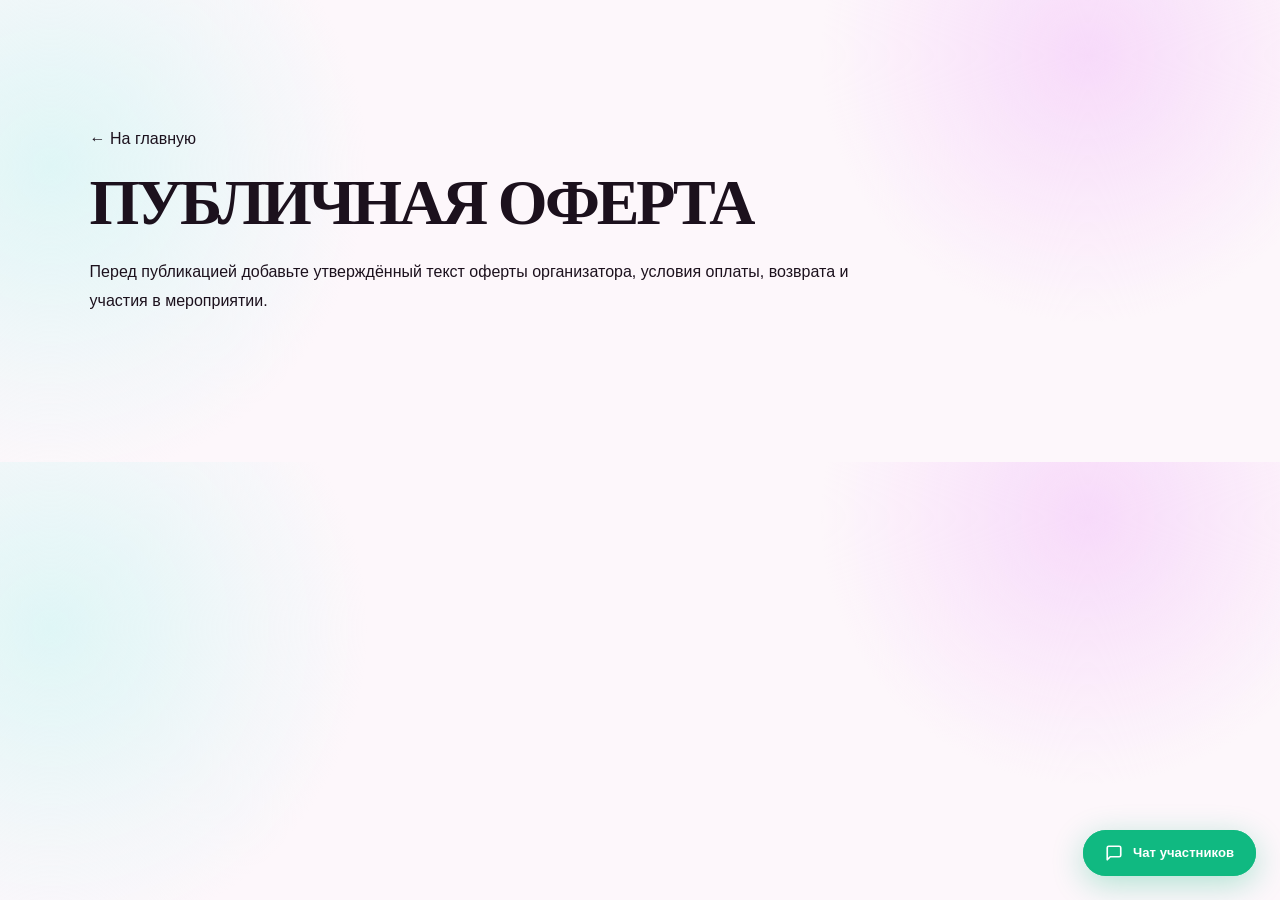
==== oferta.html @ 4f624f11 "обновление сайта Уикенд" ====
<!doctype html><html lang="ru"><head>
  <meta charset="UTF-8">
  <meta name="viewport" content="width=device-width, initial-scale=1">
  <title>Публичная оферта — Уик-энд с АУРУМ</title>
  <meta name="description" content="Публичная оферта на участие в психологическом уикенде «Уик-энд с АУРУМ» 25–26 июля на курорте «Утёс», Чебаркуль.">
  <link rel="canonical" href="https://aurumchel.ru/oferta.html">
  <link rel="icon" type="image/svg+xml" href="favicon.svg">
  <link rel="stylesheet" href="css/style.css">
</head><body><main class="section"><a href="index.html">← На главную</a><h1 class="display" style="font-size:4rem">Публичная оферта</h1><p style="max-width:760px;line-height:1.8">Перед публикацией добавьте утверждённый текст оферты организатора, условия оплаты, возврата и участия в мероприятии.</p></main>
  <a class="vk-chat-btn" href="https://vk.me/join/miIJRsCC1pBMFJV9HlQD8tX1qz9hsE_Q5Wo=" target="_blank" rel="noopener noreferrer" aria-label="Открыть чат участников в VK">
    <svg width="18" height="18" viewBox="0 0 24 24" fill="none" stroke="currentColor" stroke-width="2.2" stroke-linecap="round" stroke-linejoin="round" aria-hidden="true"><path d="M21 15a2 2 0 0 1-2 2H7l-4 4V5a2 2 0 0 1 2-2h14a2 2 0 0 1 2 2z"/></svg>
    <span class="vk-btn-text">Чат участников</span>
  </a>
</body></html>
---- css/style.css ----
:root{--forest:#123c34;--forest-2:#092a25;--cream:#f5f1e8;--paper:#fffdf8;--ink:#15322d;--gold:#d9a84e;--amber:#ef8d45;--sky:#87c3c6;--line:rgba(20,61,53,.16);--serif:'Cormorant Garamond',serif;--sans:'Manrope',sans-serif}
*{box-sizing:border-box}html{scroll-behavior:smooth}body{margin:0;background:var(--cream);color:var(--ink);font-family:var(--sans);overflow-x:hidden}body.menu-open{overflow:hidden}img{display:block;width:100%}a{color:inherit;text-decoration:none}button,input,select{font:inherit}.hidden{display:none!important}.cursor-glow{position:fixed;z-index:0;width:28rem;height:28rem;border-radius:50%;background:radial-gradient(circle,rgba(234,181,84,.12),transparent 68%);transform:translate(-50%,-50%);pointer-events:none;opacity:0;transition:opacity .3s}
.site-header{position:fixed;z-index:50;top:0;left:0;width:100%;display:flex;align-items:center;justify-content:space-between;padding:20px 4.5vw;color:white;transition:.35s}.site-header.scrolled{padding-block:12px;background:rgba(9,42,37,.86);backdrop-filter:blur(18px);border-bottom:1px solid rgba(255,255,255,.1)}.brand{display:flex;align-items:center;gap:10px;font-size:.82rem;font-weight:700;letter-spacing:.18em}.brand img{width:34px;height:34px;object-fit:contain}.nav{display:flex;gap:32px;font-size:.8rem}.nav a{opacity:.78;transition:.2s}.nav a:hover{opacity:1}.header-cta{font-size:.78rem;border-bottom:1px solid;padding:6px 0}.menu-toggle{display:none;background:none;border:0}.menu-toggle span{display:block;width:26px;height:1px;background:#fff;margin:7px}
.hero{position:relative;min-height:100svh;color:white;display:flex;align-items:center;padding:130px 7vw 90px;overflow:hidden}.hero-media{position:absolute;inset:-8%;background:url('../photos/hero-lounger.png') center 55%/cover;will-change:transform}.hero-shade{position:absolute;inset:0;background:linear-gradient(90deg,rgba(4,27,24,.8) 0%,rgba(6,30,27,.32) 55%,rgba(4,20,18,.2)),linear-gradient(0deg,rgba(3,21,18,.7),transparent 45%)}.hero-content{position:relative;z-index:2;max-width:850px}.eyebrow,.section-kicker{text-transform:uppercase;letter-spacing:.18em;font-size:.68rem;font-weight:700;display:flex;align-items:center;gap:12px}.eyebrow span{width:36px;height:1px;background:var(--gold)}h1,.display{font-family:var(--serif);font-weight:500;letter-spacing:-.045em;line-height:.86;margin:26px 0}h1{font-size:clamp(4.4rem,9.8vw,9rem)}h1 em,.display em{font-weight:500;color:#f0bf6b}.hero-lead{max-width:620px;font-size:clamp(1rem,1.4vw,1.22rem);line-height:1.75;color:rgba(255,255,255,.82)}.hero-actions{display:flex;align-items:center;gap:28px;margin-top:36px}.btn{border:0;border-radius:100px;display:inline-flex;align-items:center;justify-content:center;gap:20px;padding:17px 25px;font-weight:700;font-size:.8rem;cursor:pointer;transition:transform .25s,box-shadow .25s,background .25s}.btn:hover{transform:translateY(-3px)}.btn-primary{background:linear-gradient(135deg,#f1bd63,#e88942);color:#17372f;box-shadow:0 12px 35px rgba(226,145,60,.25)}.btn-dark{background:var(--forest);color:white;width:100%}.text-link{display:flex;align-items:center;gap:10px;font-size:.82rem}.play{display:grid;place-items:center;width:36px;height:36px;border:1px solid rgba(255,255,255,.45);border-radius:50%}.glass{background:rgba(255,255,255,.1);border:1px solid rgba(255,255,255,.18);backdrop-filter:blur(18px);box-shadow:0 25px 70px rgba(0,0,0,.16)}.hero-card{position:absolute;z-index:2;right:4vw;bottom:7vh;padding:25px 28px;display:flex;gap:20px;align-items:center;border-radius:4px}.hero-card .card-number{font-family:var(--serif);font-size:3rem;color:#f0bf6b}.hero-card strong{display:block;font-size:.83rem}.hero-card p{font-size:.68rem;opacity:.65;margin:5px 0 0}.scroll-note{position:absolute;z-index:2;left:2.1vw;bottom:7vh;writing-mode:vertical-rl;text-transform:uppercase;letter-spacing:.15em;font-size:.54rem;opacity:.55;display:flex;align-items:center;gap:10px}.scroll-note span{height:42px;width:1px;background:white}.orb{position:absolute;border-radius:50%;filter:blur(18px);opacity:.3;mix-blend-mode:screen;animation:float 9s ease-in-out infinite}.orb-one{width:280px;height:280px;background:#f59b47;right:5%;top:8%}.orb-two{width:190px;height:190px;background:#7ad0d0;left:42%;bottom:4%;animation-delay:-4s}@keyframes float{50%{transform:translate(30px,25px) scale(1.12)}}
.section{padding:130px 7vw}.section-kicker{color:#9c7540}.display{font-size:clamp(3.4rem,6.3vw,6.7rem)}.manifest-grid{display:grid;grid-template-columns:1.35fr .65fr;gap:8vw;align-items:end}.manifest-copy{font-size:1rem;line-height:1.85}.manifest-copy p:first-child{font-size:1.2rem}.experience-grid{margin-top:80px;display:grid;grid-template-columns:repeat(3,1fr);border-top:1px solid var(--line);border-bottom:1px solid var(--line)}.experience-card{padding:40px 40px 42px 0}.experience-card+article{padding-left:40px;border-left:1px solid var(--line)}.experience-card span{font-size:.65rem;color:#ad8145}.experience-card h3{font-family:var(--serif);font-size:2.1rem;margin:18px 0 12px}.experience-card p{font-size:.84rem;line-height:1.7;opacity:.7}
.section-dark{background:var(--forest-2);color:white}.place{display:grid;grid-template-columns:1.05fr .95fr;min-height:760px}.place-image{overflow:hidden}.place-image img{height:100%;object-fit:cover;transition:transform 1.2s}.place-image:hover img{transform:scale(1.035)}.place-copy{padding:110px 7vw 80px;align-self:center}.section-kicker.light{color:#e3b560}.place-copy .display{font-size:clamp(3.4rem,5.4vw,5.8rem)}.place-copy>p{max-width:580px;line-height:1.9;color:rgba(255,255,255,.67)}.place-facts{display:flex;gap:40px;margin-top:60px;border-top:1px solid rgba(255,255,255,.14);padding-top:30px}.place-facts div{display:flex;flex-direction:column}.place-facts strong{font-family:var(--serif);font-size:2.7rem;color:#e3b560}.place-facts span{font-size:.62rem;opacity:.6}
.program-head,.pricing-head{display:grid;grid-template-columns:1fr .45fr;align-items:end;gap:10vw}.program-head>p,.pricing-head>p{line-height:1.8;opacity:.7;margin-bottom:35px}.day-tabs{display:flex;border-bottom:1px solid var(--line);margin:40px 0 55px}.day-tab{display:flex;align-items:center;gap:15px;background:none;border:0;padding:20px 45px 20px 0;margin-right:50px;color:var(--ink);opacity:.35;cursor:pointer;border-bottom:2px solid transparent}.day-tab span{font-family:var(--serif);font-size:3.4rem}.day-tab small{text-align:left;max-width:70px}.day-tab.active{opacity:1;border-color:var(--gold)}.timeline{max-width:980px;margin-left:auto}.timeline-item{position:relative;display:grid;grid-template-columns:20px 1fr;gap:28px;padding:22px 0;border-bottom:1px solid var(--line)}.timeline-item i{width:9px;height:9px;margin-top:9px;border-radius:50%;border:2px solid var(--gold)}.timeline-item span{font-size:.62rem;text-transform:uppercase;letter-spacing:.13em;color:#9e7b49}.timeline-item h3{font-family:var(--serif);font-size:1.65rem;font-weight:600;margin:7px 0}.timeline-item ul{columns:2;padding-left:18px;font-size:.78rem;line-height:2;opacity:.72}.timeline-item.featured{background:rgba(218,169,78,.1);padding:30px 32px;margin-inline:-32px;border-radius:8px}.program-note{text-align:right;font-size:.66rem;opacity:.5;margin-top:20px}
.for-whom{text-align:center}.for-whom .section-kicker{justify-content:center}.audience-list{max-width:1050px;margin:70px auto 0;text-align:left}.audience-row{display:grid;grid-template-columns:80px .5fr 1fr;align-items:center;gap:30px;padding:30px 0;border-top:1px solid var(--line)}.audience-row:last-child{border-bottom:1px solid var(--line)}.audience-row>span{font-size:.62rem;color:#9d7744}.audience-row h3{font-family:var(--serif);font-size:2rem;margin:0}.audience-row p{line-height:1.7;font-size:.85rem;opacity:.68}
.pricing{background:#ebe5d8}.price-grid{display:grid;grid-template-columns:repeat(6,1fr);gap:18px;margin-top:65px;align-items:stretch}.price-card{grid-column:span 2;position:relative;background:var(--paper);padding:30px;border:1px solid rgba(19,60,52,.08);display:flex;flex-direction:column;transition:transform .35s,box-shadow .35s}.price-card:nth-child(4){grid-column:2/span 2}.price-card:hover{transform:translateY(-8px);box-shadow:0 24px 60px rgba(22,60,53,.1)}.featured-price{background:var(--forest);color:white;transform:translateY(-12px)}.featured-price:hover{transform:translateY(-18px)}.popular{position:absolute;top:-28px;left:0;right:0;background:var(--gold);color:var(--forest);padding:8px;text-align:center;text-transform:uppercase;letter-spacing:.16em;font-size:.55rem}.price-top{display:flex;justify-content:space-between;gap:10px;text-transform:uppercase;letter-spacing:.12em;font-size:.57rem}.availability{color:#a16d38;background:#f4e6cd;padding:5px 8px;border-radius:100px;white-space:nowrap}.availability.unlimited{color:#4a7a67;background:#e6eee9}.price-card h3{font-family:var(--serif);font-size:2.1rem;margin:30px 0 12px}.price{font-family:var(--serif);font-size:3.5rem;white-space:nowrap}.price small{font-size:1.5rem}.price-card ul{padding:20px 0 15px;list-style:none;border-top:1px solid var(--line);margin-top:20px;min-height:165px}.price-card li{position:relative;padding:7px 0 7px 20px;font-size:.73rem;line-height:1.4;opacity:.75}.price-card li:before{content:'•';position:absolute;left:2px;color:var(--gold)}.room-link{font-size:.69rem;text-decoration:underline;margin:0 0 20px}.featured-price .availability{background:rgba(255,255,255,.12);color:#f1c475}.featured-price ul{border-color:rgba(255,255,255,.15)}.sharing-note{max-width:1050px;margin:70px auto 0;display:grid;grid-template-columns:80px 1fr;gap:28px;align-items:center;padding:32px;border:1px solid var(--line);background:rgba(255,255,255,.32)}.sharing-note>span{display:grid;place-items:center;width:60px;height:60px;border-radius:50%;background:var(--forest);color:white;font-size:1.5rem}.sharing-note h3{font-family:var(--serif);font-size:1.8rem;margin:0 0 8px}.sharing-note p{font-size:.8rem;line-height:1.7;opacity:.68;margin:0}
.faq{display:grid;grid-template-columns:.75fr 1.25fr;gap:9vw}.faq .display{font-size:clamp(3rem,5vw,5.4rem)}.accordion details{border-top:1px solid var(--line)}.accordion details:last-child{border-bottom:1px solid var(--line)}.accordion summary{list-style:none;padding:25px 0;display:flex;justify-content:space-between;align-items:center;font-family:var(--serif);font-size:1.45rem;cursor:pointer}.accordion summary::-webkit-details-marker{display:none}.accordion summary span{font-family:var(--sans);font-size:1.2rem;transition:transform .25s}.accordion details[open] summary span{transform:rotate(45deg)}.accordion p{max-width:650px;margin:-5px 0 25px;font-size:.84rem;line-height:1.75;opacity:.65}
.booking{padding:120px 7vw;display:grid;grid-template-columns:1fr .8fr;gap:10vw;align-items:center;position:relative;overflow:hidden}.booking:before{content:"";position:absolute;width:650px;height:650px;border-radius:50%;background:radial-gradient(circle,rgba(238,161,70,.2),transparent 65%);left:-150px;bottom:-300px}.booking-copy{position:relative}.booking-copy .display{font-size:clamp(3.2rem,5.3vw,5.7rem)}.booking-copy>p{max-width:580px;line-height:1.8;color:rgba(255,255,255,.65)}.booking-form{padding:36px;border-radius:8px}.booking-form>label{display:block;margin-bottom:22px}.booking-form label>span,.booking-form legend{display:block;font-size:.62rem;text-transform:uppercase;letter-spacing:.12em;color:rgba(255,255,255,.62);margin-bottom:9px}.booking-form input,.booking-form select{width:100%;background:rgba(255,255,255,.08);border:1px solid rgba(255,255,255,.16);color:white;padding:14px 15px;outline:none;border-radius:3px}.booking-form select option{color:#17372f}.booking-form input:focus,.booking-form select:focus{border-color:#e8b45b}.booking-form fieldset{border:0;padding:0;margin:0 0 22px}.booking-form .radio{display:inline-block;margin:0 6px 7px 0}.booking-form .radio input{position:absolute;opacity:0}.booking-form .radio span{display:block;text-transform:none;letter-spacing:0;border:1px solid rgba(255,255,255,.17);padding:9px 11px;border-radius:100px;cursor:pointer}.booking-form .radio input:checked+span{background:#e8b45b;color:#17372f;border-color:#e8b45b}.booking-form .consent{display:flex;gap:10px;align-items:flex-start}.booking-form .consent input{width:auto;margin-top:2px}.booking-form .consent span{text-transform:none;letter-spacing:0;line-height:1.45}.booking-form .consent a{text-decoration:underline}.booking-form .btn{width:100%}footer{background:#071e1b;color:white;padding:30px 5vw;display:flex;align-items:center;justify-content:space-between;font-size:.68rem}footer p{opacity:.5}footer>div{display:flex;gap:20px;opacity:.6}
.reveal{opacity:0;transform:translateY(28px);transition:opacity .8s cubic-bezier(.2,.7,.2,1),transform .8s cubic-bezier(.2,.7,.2,1)}.reveal.visible{opacity:1;transform:none}
@media(max-width:1000px){.nav{display:none}.menu-toggle{display:block}.nav.open{position:fixed;inset:0;background:rgba(5,32,28,.97);display:flex;flex-direction:column;align-items:center;justify-content:center;font-family:var(--serif);font-size:2.5rem}.header-cta{display:none}.manifest-grid,.program-head,.pricing-head,.faq,.booking{grid-template-columns:1fr}.manifest-copy{max-width:700px}.place{grid-template-columns:1fr}.place-image{height:600px}.price-grid{grid-template-columns:repeat(2,1fr)}.price-card,.price-card:nth-child(4){grid-column:auto}.featured-price{transform:none}.booking{gap:60px}.booking-form{max-width:700px}.hero-card{display:none}}
@media(max-width:700px){.site-header{padding:14px 20px}.hero{padding:115px 22px 70px}.hero-media{background-position:58% center}.hero-content{margin-top:auto}.hero-actions{align-items:flex-start;flex-direction:column}.scroll-note{display:none}.section{padding:90px 22px}.display{line-height:.92}.manifest-grid{gap:20px}.experience-grid{grid-template-columns:1fr}.experience-card,.experience-card+article{padding:28px 0;border-left:0;border-bottom:1px solid var(--line)}.place-image{height:500px}.place-copy{padding:85px 22px}.place-facts{gap:22px;flex-wrap:wrap}.day-tab{margin-right:18px;padding-right:18px}.timeline-item.featured{margin-inline:-10px;padding:25px 10px}.timeline-item ul{columns:1}.audience-row{grid-template-columns:40px 1fr;gap:12px}.audience-row p{grid-column:2}.price-grid{grid-template-columns:1fr;gap:34px}.price-card,.price-card:nth-child(4){grid-column:1}.featured-price{margin-top:25px}.sharing-note{grid-template-columns:1fr}.booking{padding:90px 22px}.booking-form{padding:24px 18px}.booking-form .radio{display:block}.booking-form .radio span{width:100%}footer{flex-direction:column;gap:20px;text-align:center}.cursor-glow{display:none}}
@media(prefers-reduced-motion:reduce){html{scroll-behavior:auto}.orb{animation:none}.reveal{opacity:1;transform:none;transition:none}.hero-media{transform:none!important}*{transition-duration:.01ms!important}}

/* UI UX Pro Max — vibrant editorial redesign */
:root{--forest:#18181b;--forest-2:#0b0b0d;--cream:#fafafa;--paper:#fff;--ink:#09090b;--gold:#f6c453;--amber:#ff7a59;--pink:#ec4899;--lime:#d9ff68;--sky:#6ed7dc;--line:rgba(9,9,11,.13);--serif:'Lora',serif;--sans:'Raleway',sans-serif}
body{background:var(--cream);color:var(--ink)}
.site-header{top:14px;left:3vw;width:94vw;padding:10px 14px 10px 20px;color:var(--ink);background:rgba(255,255,255,.9);border:1px solid rgba(255,255,255,.72);border-radius:18px;box-shadow:0 10px 40px rgba(0,0,0,.09);backdrop-filter:blur(20px)}
.site-header.scrolled{top:8px;padding-block:8px;background:rgba(255,255,255,.95);border:1px solid rgba(9,9,11,.08);border-radius:18px}
.brand-full img{width:138px;height:50px;object-fit:contain;mix-blend-mode:multiply}.nav a{opacity:.62}.nav a:hover{opacity:1;color:var(--pink)}
.header-cta{border:0;background:var(--ink);color:#fff;border-radius:12px;padding:13px 18px;transition:.25s}.header-cta:hover{background:var(--pink)}
.hero{padding-top:150px}.hero-shade{background:linear-gradient(90deg,rgba(7,7,9,.84) 0%,rgba(10,10,12,.34) 56%,rgba(4,4,5,.12)),linear-gradient(0deg,rgba(7,7,9,.72),transparent 48%)}
.event-badge{display:inline-flex;align-items:center;gap:10px;margin-bottom:18px;padding:10px 14px;border-radius:100px;background:var(--lime);color:var(--ink);font-size:.69rem;text-transform:uppercase;letter-spacing:.1em;font-weight:800;box-shadow:0 12px 30px rgba(217,255,104,.2)}.event-badge span{color:var(--pink)}
.eyebrow,.section-kicker{font-size:.72rem;font-weight:800}.eyebrow span{background:var(--pink)}
h1,.display{font-family:var(--serif);font-weight:600;letter-spacing:-.05em;line-height:.91}h1{font-family:var(--sans);font-size:clamp(4.2rem,9.2vw,8.6rem);font-weight:800;text-transform:uppercase;letter-spacing:-.075em}h1 em{display:inline-block;font-family:var(--serif);font-weight:500;text-transform:none;letter-spacing:-.05em;color:var(--lime);padding-right:.06em}.display em{color:var(--pink)}
.btn{min-height:48px;border-radius:12px;transition:transform .2s ease-out,box-shadow .2s ease-out,background .2s ease-out}.btn:active{transform:scale(.97)}.btn-primary{background:var(--pink);color:#fff;box-shadow:0 12px 35px rgba(236,72,153,.28)}.btn-primary:hover{background:#d93687}.btn-dark{background:var(--ink)}
.hero-card{border-radius:18px;background:rgba(255,255,255,.14)}.hero-card .card-number{color:var(--lime)}.orb-one{background:var(--pink)}.orb-two{background:var(--sky)}
.section-kicker{color:#b32c72}.experience-grid{border:0;gap:16px}.experience-card,.experience-card+article{padding:30px;border:1px solid var(--line);border-radius:24px;background:white}.experience-card span{display:grid;place-items:center;width:36px;height:36px;border-radius:10px;background:var(--lime);color:var(--ink);font-weight:800}.experience-card:nth-child(2) span{background:#ffd6ea}.experience-card:nth-child(3) span{background:#c9f3f5}
.place{margin:0 2vw;border-radius:32px;overflow:hidden;background:var(--forest-2)}.section-kicker.light{color:var(--lime)}.place-copy .display em{color:#ff91c7}.place-facts strong{color:var(--lime)}
.day-tabs{gap:12px;border:0}.day-tab{min-height:74px;margin:0;padding:14px 22px;border:1px solid var(--line);border-radius:18px;opacity:.55}.day-tab.active{background:var(--ink);color:#fff;border-color:var(--ink)}.day-tab.active span{color:var(--lime)}.timeline-item.featured{background:#f1ffd0;border:1px solid #d4ee8d;border-radius:20px}.timeline-item i{border-color:var(--pink)}
.audience-row{border:1px solid var(--line);border-bottom:1px solid var(--line)!important;border-radius:20px;padding:24px 28px;margin:12px 0;background:#fff;transition:.25s}.audience-row:hover{transform:translateX(8px);border-color:var(--pink)}
.pricing{background:#f1f1f2}.price-card{border-radius:24px;border:1px solid var(--line);overflow:hidden}.featured-price{background:var(--ink)}.popular{top:0;position:relative;margin:-30px -30px 25px;background:var(--lime);font-weight:800}.availability{background:#fff0d7}.availability.unlimited{background:#e7f8bd}.sharing-note{border-radius:24px;background:white}.sharing-note>span{background:var(--pink)}
.accordion details{border:1px solid var(--line);border-radius:16px;padding:0 20px;margin:10px 0;background:white}.accordion details:last-child{border-bottom:1px solid var(--line)}
.booking{margin:0 2vw 2vw;border-radius:32px;background:var(--forest-2)}.booking-form{border-radius:24px}.booking-form input,.booking-form select{min-height:48px}.booking-form .radio span{min-height:44px;display:flex;align-items:center}.booking-form .radio input:checked+span{background:var(--lime);color:var(--ink);border-color:var(--lime)}
:focus-visible{outline:3px solid var(--pink);outline-offset:3px}footer .brand-full img{background:#fff;border-radius:10px;padding:4px;width:120px}
@media(max-width:700px){.site-header{top:8px;left:12px;width:calc(100% - 24px);padding:7px 10px 7px 14px}.brand-full img{width:112px;height:44px}.menu-toggle span{background:var(--ink)}.hero{padding-top:110px}.event-badge{font-size:.58rem}h1{font-size:clamp(3.6rem,17vw,5.4rem)}.place,.booking{margin-inline:0;border-radius:0}.experience-grid{gap:12px}.day-tabs{flex-direction:column}.day-tab{width:100%;margin:0}.audience-row:hover{transform:none}}

/* Immersive liquid-glass layer */
:root{--pink:#ec4899;--violet:#8b5cf6;--blush:#f9a8d4;--lime:#e9ffb0;--cream:#fdf7fb;--forest:#17121b;--forest-2:#0d0911;--ink:#1c111d;--serif:'Bodoni Moda',serif;--sans:'Jost',sans-serif}
body{background:radial-gradient(circle at 85% 12%,#f7dafa 0,transparent 23%),radial-gradient(circle at 4% 36%,#dff6f6 0,transparent 25%),var(--cream)}
.cursor-dot{position:fixed;z-index:1001;width:9px;height:9px;border-radius:50%;background:var(--pink);pointer-events:none;transform:translate(-50%,-50%);mix-blend-mode:multiply;transition:width .2s,height .2s,background .2s}.cursor-dot.active{width:42px;height:42px;background:rgba(233,255,176,.72);backdrop-filter:blur(4px)}
.cursor-glow{z-index:1;width:34rem;height:34rem;background:radial-gradient(circle,rgba(174,111,255,.13),rgba(236,72,153,.05) 38%,transparent 70%);filter:blur(10px)}
.hero-media{background-image:url('../photos/hero-lounger.png');filter:saturate(.92) contrast(1.02)}.hero-content{max-width:980px}.hero-shade{background:linear-gradient(90deg,rgba(10,7,13,.84),rgba(20,8,24,.28) 62%,rgba(9,7,12,.14)),radial-gradient(circle at 70% 10%,rgba(139,92,246,.2),transparent 34%),linear-gradient(0deg,rgba(11,7,14,.76),transparent 55%)}
.event-badge{background:rgba(255,255,255,.13);color:white;border:1px solid rgba(255,255,255,.28);backdrop-filter:blur(20px);box-shadow:inset 0 1px 0 rgba(255,255,255,.3),0 18px 60px rgba(139,92,246,.18)}.event-badge span{color:#ff82c1}
h1{font-family:var(--sans);font-weight:500;letter-spacing:-.07em;line-height:.82}h1 em{font-family:var(--serif);font-style:italic;color:#f5bedc;text-transform:none;font-weight:500;text-shadow:0 8px 50px rgba(236,72,153,.25)}
.hero-lead{font-size:clamp(1.04rem,1.35vw,1.28rem);max-width:660px}.hero-card{background:linear-gradient(135deg,rgba(255,255,255,.2),rgba(255,255,255,.07));box-shadow:inset 0 1px 0 rgba(255,255,255,.34),0 30px 80px rgba(0,0,0,.22)}
.scene-3d{position:absolute;z-index:2;inset:0;pointer-events:none;perspective:900px}.glass-sphere,.glass-pearl,.glass-ring{position:absolute;will-change:transform;transform-style:preserve-3d}.glass-sphere{right:8vw;top:20vh;width:190px;height:190px;border-radius:50%;background:radial-gradient(circle at 30% 25%,rgba(255,255,255,.9),rgba(248,173,218,.5) 18%,rgba(124,82,211,.26) 48%,rgba(255,255,255,.04) 70%);box-shadow:inset -25px -35px 65px rgba(76,30,114,.38),inset 18px 12px 38px rgba(255,255,255,.5),0 45px 90px rgba(43,14,59,.38);backdrop-filter:blur(5px);animation:levitate 8s ease-in-out infinite}.glass-ring{right:28vw;bottom:13vh;width:120px;height:120px;border-radius:50%;border:26px solid rgba(255,255,255,.2);box-shadow:inset 8px 8px 18px rgba(255,255,255,.46),inset -8px -12px 22px rgba(205,97,178,.32),0 24px 50px rgba(0,0,0,.22);backdrop-filter:blur(6px);animation:spin-float 12s linear infinite}.glass-pearl{right:4vw;bottom:8vh;width:56px;height:56px;border-radius:50%;background:radial-gradient(circle at 30% 25%,#fff,#f9a8d4 42%,#8b5cf6);box-shadow:0 20px 45px rgba(139,92,246,.45);animation:levitate 6s ease-in-out infinite reverse}@keyframes levitate{0%,100%{transform:translate3d(0,0,0) rotate(-5deg)}50%{transform:translate3d(0,-28px,30px) rotate(8deg)}}@keyframes spin-float{0%{transform:rotateX(65deg) rotateZ(0deg) translateY(0)}50%{transform:rotateX(48deg) rotateZ(180deg) translateY(-18px)}100%{transform:rotateX(65deg) rotateZ(360deg) translateY(0)}}
.marquee{position:relative;z-index:4;overflow:hidden;background:var(--pink);color:white;padding:18px 0;transform:rotate(-1.2deg) scale(1.02);box-shadow:0 18px 55px rgba(236,72,153,.18)}.marquee-track{width:max-content;display:flex;align-items:center;gap:28px;animation:marquee 24s linear infinite}.marquee span{font-size:clamp(1.1rem,2.1vw,2rem);font-weight:500;letter-spacing:.08em}.marquee i{font-family:var(--serif);font-size:1.6rem;color:#e9ffb0}@keyframes marquee{to{transform:translateX(-50%)}}
.manifest{position:relative;padding-top:160px}.manifest:before{content:'';position:absolute;right:-5vw;top:8%;width:380px;height:380px;border-radius:44% 56% 68% 32%/45% 38% 62% 55%;background:linear-gradient(135deg,rgba(249,168,212,.26),rgba(139,92,246,.12));filter:blur(2px);animation:morph 9s ease-in-out infinite}@keyframes morph{50%{border-radius:63% 37% 36% 64%/35% 58% 42% 65%;transform:rotate(12deg) scale(1.05)}}
.karaoke span{color:rgba(28,17,29,.16);background:linear-gradient(90deg,var(--ink) 50%,rgba(28,17,29,.16) 50%) 100%/200% 100%;background-clip:text;-webkit-background-clip:text;transition:background-position .65s cubic-bezier(.2,.7,.2,1)}.karaoke span.lit{background-position:0}.karaoke em span{background-image:linear-gradient(90deg,var(--pink) 50%,rgba(236,72,153,.18) 50%)}
.experience-card{position:relative;overflow:hidden;background:linear-gradient(145deg,rgba(255,255,255,.92),rgba(255,255,255,.54));backdrop-filter:blur(18px);box-shadow:0 25px 70px rgba(92,48,94,.08);transition:transform .45s cubic-bezier(.2,.8,.2,1),box-shadow .45s}.experience-card:hover{transform:translateY(-12px) rotateX(2deg);box-shadow:0 38px 90px rgba(92,48,94,.15)}.experience-card:after{content:'';position:absolute;width:130px;height:130px;border-radius:50%;right:-55px;top:-58px;background:radial-gradient(circle,#f9a8d4,transparent 70%);opacity:.42}
.place{background:radial-gradient(circle at 80% 25%,rgba(139,92,246,.24),transparent 32%),var(--forest-2);box-shadow:0 45px 120px rgba(41,19,46,.2)}.place-image{margin:22px;border-radius:42% 58% 38% 62%/52% 32% 68% 48%;height:calc(100% - 44px);transform:rotate(-1.5deg);box-shadow:0 35px 90px rgba(0,0,0,.35)}
.timeline-item.featured{background:linear-gradient(135deg,rgba(249,168,212,.22),rgba(139,92,246,.1));border-color:rgba(236,72,153,.3);backdrop-filter:blur(12px)}
.price-card{background:linear-gradient(150deg,rgba(255,255,255,.94),rgba(255,255,255,.58));backdrop-filter:blur(20px);box-shadow:0 24px 70px rgba(50,24,57,.08)}.featured-price{background:radial-gradient(circle at 90% 0,rgba(236,72,153,.45),transparent 35%),var(--forest-2)}
.booking{background:radial-gradient(circle at 4% 80%,rgba(236,72,153,.35),transparent 25%),radial-gradient(circle at 96% 0,rgba(139,92,246,.3),transparent 26%),var(--forest-2)}.booking-form{background:linear-gradient(145deg,rgba(255,255,255,.15),rgba(255,255,255,.06));box-shadow:inset 0 1px 0 rgba(255,255,255,.28),0 30px 100px rgba(0,0,0,.28)}
@media(max-width:1000px){.glass-sphere{right:-40px;top:24vh;width:140px;height:140px}.glass-ring{right:8vw}.scene-3d{opacity:.75}}
@media(max-width:700px){.cursor-dot{display:none}.scene-3d{opacity:.48}.glass-sphere{width:100px;height:100px;right:-30px;top:22vh}.glass-ring{width:70px;height:70px;border-width:16px;right:10px;bottom:20vh}.glass-pearl{display:none}.marquee{padding:13px 0}.manifest:before{width:220px;height:220px}.place-image{margin:16px;height:468px;border-radius:80px 28px 90px 24px}}
@media(prefers-reduced-motion:reduce){.scene-3d *,.marquee-track,.manifest:before{animation:none!important}.cursor-dot{display:none}}

/* Emerald brand header + host */
.site-header,.site-header.scrolled{background:rgba(3,91,73,.93);border-color:rgba(255,255,255,.17);box-shadow:0 18px 55px rgba(0,55,45,.22)}.site-header .brand-full{background:rgba(255,255,255,.94);border-radius:12px;padding:2px 10px}.site-header .brand-full img{width:142px;height:46px}.site-header .nav a{color:#fff;opacity:.72}.site-header .nav a:hover{color:#e9ffb0;opacity:1}.site-header .header-cta{background:#e9ffb0;color:#073f35}.site-header .header-cta:hover{background:#fff}.site-header .menu-toggle span{background:#fff}
.host{display:grid;grid-template-columns:.9fr 1.1fr;gap:10vw;align-items:center;overflow:hidden}.host-visual{position:relative;min-height:720px}.host-visual:before{content:'';position:absolute;width:460px;height:460px;border-radius:50%;background:radial-gradient(circle at 35% 25%,#f9a8d4,#8b5cf6 55%,transparent 72%);filter:blur(10px);left:-60px;top:80px;opacity:.42}.host-blob{position:absolute;inset:20px 30px 20px 0;border-radius:44% 56% 48% 52%/34% 40% 60% 66%;overflow:hidden;transform:rotate(-2deg);box-shadow:0 42px 110px rgba(56,25,66,.23)}.host-blob img{height:100%;object-fit:cover;object-position:center 32%;transform:scale(1.03)}.host-float{position:absolute;z-index:2;padding:18px 22px;border-radius:18px;color:#fff;background:rgba(20,11,24,.4);display:flex;flex-direction:column}.host-float strong{font-family:var(--serif);font-size:2.1rem;color:#e9ffb0}.host-float span{font-size:.66rem;text-transform:uppercase;letter-spacing:.11em}.host-float-one{right:-30px;top:110px;animation:levitate 7s ease-in-out infinite}.host-float-two{left:-20px;bottom:100px;animation:levitate 8s ease-in-out infinite reverse}.host-lead{font-size:1.18rem;line-height:1.75;max-width:670px}.host-facts{display:grid;grid-template-columns:1fr 1fr;gap:0;margin:38px 0;padding:0;list-style:none;border-top:1px solid var(--line)}.host-facts li{position:relative;padding:18px 20px 18px 28px;border-bottom:1px solid var(--line);font-size:.82rem;line-height:1.5}.host-facts li:before{content:'✦';position:absolute;left:0;color:var(--pink)}.text-arrow{display:inline-flex;align-items:center;gap:18px;font-weight:600;border-bottom:1px solid;padding-bottom:8px}.text-arrow span{color:var(--pink);font-size:1.3rem}
@media(max-width:1000px){.host{grid-template-columns:1fr}.host-visual{min-height:680px;max-width:650px;width:100%}.host-copy{max-width:760px}.host-float-one{right:0}}
@media(max-width:700px){.site-header .brand-full img{width:104px;height:38px}.site-header .brand-full{padding-inline:7px}.host-visual{min-height:520px}.host-blob{inset:10px 0;border-radius:100px 30px 120px 30px}.host-float{padding:12px 15px}.host-float strong{font-size:1.55rem}.host-float-one{top:55px;right:-8px}.host-float-two{left:-5px;bottom:48px}.host-facts{grid-template-columns:1fr}}
.hero-media{background-image:url('../photos/hero-lounger.png');background-position:center 48%}
.site-header .brand-full{background:transparent!important;border-radius:0!important;padding:0!important}.site-header .brand-full img{width:154px;height:50px;mix-blend-mode:multiply;filter:brightness(1.28) saturate(1.35)}

/* 3D flip cards */
.flip-card{height:330px;padding:0!important;border:0!important;background:transparent!important;box-shadow:none!important;overflow:visible!important;perspective:1100px;cursor:pointer}.flip-card:after{display:none}.flip-inner{position:relative;width:100%;height:100%;transform-style:preserve-3d;transition:transform .72s cubic-bezier(.2,.75,.2,1)}.flip-card:hover .flip-inner,.flip-card:focus .flip-inner,.flip-card.is-flipped .flip-inner{transform:rotateY(180deg)}.flip-face{position:absolute;inset:0;display:flex;flex-direction:column;padding:34px;border-radius:28px;backface-visibility:hidden;-webkit-backface-visibility:hidden;border:1px solid rgba(9,9,11,.12);background:linear-gradient(145deg,rgba(255,255,255,.97),rgba(255,255,255,.7));box-shadow:0 28px 80px rgba(54,21,62,.1);overflow:hidden}.flip-face:before{content:'';position:absolute;width:170px;height:170px;border-radius:50%;right:-80px;top:-90px;background:#d9ff68;filter:blur(28px);opacity:.38}.flip-front b{font-size:.62rem;text-transform:uppercase;letter-spacing:.12em;margin-top:auto;color:#8a3b6a}.flip-back{transform:rotateY(180deg);background:radial-gradient(circle at 82% 12%,rgba(255,255,255,.58),transparent 30%),linear-gradient(135deg,#dcff76,#bdf53b);border-color:#aada26;box-shadow:0 0 0 1px rgba(203,255,70,.55),0 25px 90px rgba(189,245,59,.52)}.flip-back:before{background:#fff;opacity:.46}.flip-back h3{font-size:2rem}.flip-back p{font-size:.88rem;line-height:1.8;color:#26310a;opacity:.88}.flip-card:hover,.flip-card:focus{transform:none;box-shadow:none}.promise-line{margin:55px 0 0;display:grid;grid-template-columns:.42fr 1fr;align-items:center;gap:32px;padding:32px 0;border-top:1px solid var(--line);border-bottom:1px solid var(--line)}.promise-line span{text-transform:uppercase;letter-spacing:.16em;font-size:.65rem;color:var(--pink)}.promise-line strong{font-family:var(--serif);font-size:clamp(1.7rem,3vw,3rem);font-weight:500;line-height:1.2}
@media(max-width:700px){.flip-card{height:340px}.flip-face{padding:28px}.flip-card:hover .flip-inner{transform:none}.flip-card.is-flipped .flip-inner,.flip-card:focus .flip-inner{transform:rotateY(180deg)}.promise-line{grid-template-columns:1fr;gap:14px}}
.site-header .brand-full img{mix-blend-mode:normal!important;filter:none!important}

/* Program interaction cue */
.date-hint{display:flex;align-items:center;gap:14px;margin:-35px 0 38px;justify-content:flex-start;color:#6d5b70;font-size:.68rem;text-transform:uppercase;letter-spacing:.12em}.date-hint-track{position:relative;width:92px;height:4px;border-radius:10px;background:linear-gradient(90deg,rgba(236,72,153,.2),rgba(139,92,246,.28));overflow:visible}.date-hint-track:before,.date-hint-track:after{content:'';position:absolute;top:50%;width:8px;height:8px;border:1px solid var(--pink);border-radius:50%;transform:translateY(-50%)}.date-hint-track:before{left:0}.date-hint-track:after{right:0}.date-hint-track i{position:absolute;top:50%;left:0;width:15px;height:15px;border-radius:50%;background:#d9ff68;box-shadow:0 0 0 5px rgba(217,255,104,.22),0 0 24px #bdf53b;transform:translateY(-50%);animation:date-slide 1.8s cubic-bezier(.65,0,.35,1) infinite alternate}@keyframes date-slide{to{left:calc(100% - 15px)}}


/* Water-like accommodation callout */
.sharing-note{position:relative;overflow:hidden;transform:scale(.96);transform-origin:center;transition:transform .35s ease-out,box-shadow .4s;background:linear-gradient(115deg,rgba(255,255,255,.92),rgba(203,246,247,.84),rgba(225,207,255,.78),rgba(217,255,104,.62),rgba(255,255,255,.92));background-size:300% 300%;animation:water-shift 7s ease-in-out infinite;box-shadow:0 25px 80px rgba(90,131,170,.14)}.sharing-note:after{content:'';position:absolute;inset:-80%;background:repeating-radial-gradient(ellipse at 50% 50%,transparent 0 14px,rgba(255,255,255,.22) 15px 17px,transparent 18px 34px);transform:rotate(18deg);animation:water-ripple 11s linear infinite;pointer-events:none}.sharing-note>*{position:relative;z-index:2}.sharing-note.is-focused{box-shadow:0 38px 110px rgba(139,92,246,.24),0 0 50px rgba(217,255,104,.2)}@keyframes water-shift{0%,100%{background-position:0 50%}50%{background-position:100% 50%}}@keyframes water-ripple{to{transform:rotate(18deg) translate(80px,50px)}}

footer{padding:30px 5vw;gap:28px}.footer-mark{flex:0 0 auto;width:72px;height:72px;border-radius:50%;display:grid;place-items:center;background:transparent}.footer-mark img{width:72px;height:72px;object-fit:contain}.footer-mark:hover{transform:rotate(8deg) scale(1.06)}footer p{line-height:1.65}footer p strong{color:#fff;font-weight:500}footer p a{text-decoration:underline;text-underline-offset:4px}
@media(max-width:700px){.date-hint{margin:-20px 0 30px;font-size:.58rem}.date-hint-track{width:68px}.sharing-note{transform:scale(1)}footer{gap:16px}.footer-mark,.footer-mark img{width:64px;height:64px}}
@media(prefers-reduced-motion:reduce){.date-hint-track i,.sharing-note,.sharing-note:after{animation:none!important}}

/* Experts + participant chat CTA */
.chat-cta{display:inline-flex;align-items:center;justify-content:center;gap:16px;min-height:50px;padding:15px 23px;border-radius:14px;background:#EC4899;color:#fff;font-family:var(--sans);font-size:.78rem;font-weight:700;line-height:1.2;box-shadow:0 14px 38px rgba(236,72,153,.3);transition:transform .25s ease,background-color .25s ease,box-shadow .25s ease}.chat-cta:hover{background:#DB2777;color:#fff;transform:scale(1.055);box-shadow:0 19px 48px rgba(219,39,119,.4)}.chat-cta:active{transform:scale(.98)}.chat-cta:focus-visible{outline:3px solid #fff;outline-offset:3px}.hero-actions{flex-wrap:wrap}.hero-actions .chat-cta{border:1px solid rgba(255,255,255,.14)}
.experts{position:relative;background:radial-gradient(circle at 90% 10%,rgba(236,72,153,.13),transparent 28%),radial-gradient(circle at 6% 78%,rgba(217,255,104,.16),transparent 25%),var(--cream);overflow:hidden}.experts-head{display:grid;grid-template-columns:.34fr 1fr .65fr;gap:40px;align-items:end;margin-bottom:58px}.experts-head .display{margin:0}.experts-head>p{max-width:480px;margin:0 0 12px;font-size:.95rem;line-height:1.75;color:rgba(28,17,29,.7)}.experts-grid{display:grid;grid-template-columns:repeat(3,minmax(0,1fr));gap:22px}.expert-card{position:relative;min-width:0;border:1px solid rgba(28,17,29,.12);border-radius:28px;background:linear-gradient(145deg,rgba(255,255,255,.96),rgba(255,255,255,.7));box-shadow:0 26px 75px rgba(60,30,66,.1);overflow:hidden;transition:transform .35s cubic-bezier(.2,.75,.2,1),box-shadow .35s ease}.expert-card:hover{transform:translateY(-9px);box-shadow:0 36px 90px rgba(60,30,66,.17),0 0 42px rgba(217,255,104,.2)}.expert-card img{display:block;width:100%;height:auto;aspect-ratio:613/720;object-fit:cover;object-position:center 22%;border-radius:0 0 42% 42%/0 0 12% 12%;background:#e8e4df}.expert-card-copy{padding:28px 28px 32px}.expert-card h3{margin:0 0 10px;font-family:var(--serif);font-size:clamp(1.65rem,2.1vw,2.25rem);font-weight:500;line-height:1.05}.expert-role{min-height:3.2em;margin:0 0 17px!important;color:#9f2869!important;font-size:.77rem!important;font-weight:700;text-transform:uppercase;letter-spacing:.055em}.expert-card-copy>p:last-child{margin:0;font-size:.83rem;line-height:1.7;color:rgba(28,17,29,.68)}
.final-chat-cta{padding-top:72px;padding-bottom:72px}.final-chat-inner{display:flex;align-items:center;justify-content:space-between;gap:40px;padding:42px 48px;border:1px solid rgba(28,17,29,.12);border-radius:30px;background:linear-gradient(120deg,rgba(255,255,255,.96),rgba(249,168,212,.2),rgba(217,255,104,.24));box-shadow:0 26px 80px rgba(70,34,78,.12)}.final-chat-inner span{display:block;margin-bottom:9px;color:#a42d70;font-size:.67rem;font-weight:700;text-transform:uppercase;letter-spacing:.13em}.final-chat-inner h2{max-width:720px;margin:0;font-family:var(--serif);font-size:clamp(1.8rem,3.3vw,3.4rem);font-weight:500;line-height:1.1}.final-chat-inner .chat-cta{flex:0 0 auto}
@media(max-width:1000px){.experts-head{grid-template-columns:1fr}.experts-head>p{max-width:700px}.experts-grid{grid-template-columns:repeat(3,minmax(0,1fr));gap:14px}.expert-card-copy{padding:22px}.final-chat-inner{align-items:flex-start;flex-direction:column}}
@media(max-width:700px){.hero-actions .chat-cta{width:100%;max-width:330px}.experts-grid{grid-template-columns:1fr;gap:24px}.expert-card{max-width:520px;margin-inline:auto}.expert-card img{aspect-ratio:613/760}.expert-role{min-height:0}.final-chat-cta{padding-top:50px;padding-bottom:50px}.final-chat-inner{padding:30px 24px;border-radius:24px}.final-chat-inner .chat-cta{width:100%}}
@media(prefers-reduced-motion:reduce){.chat-cta,.expert-card{transition:none}.chat-cta:hover{transform:none}.expert-card:hover{transform:none}}

/* ============================================================
   ADAPTIVE PATCH — June 2026
   ============================================================ */

/* 1. «Не просто отдохнуть» — prominent accent phrase */
.promise-line {
  grid-template-columns: auto 1fr;
  gap: clamp(24px, 4vw, 56px);
  align-items: center;
}
.promise-line > span {
  font-size: clamp(1.5rem, 3.2vw, 2.8rem);
  letter-spacing: .04em;
  text-transform: uppercase;
  line-height: 1.1;
  font-weight: 700;
  color: var(--pink);
}

/* 2. Logo — 25% larger across all breakpoints */
.site-header .brand-full img {
  width: 193px !important;
  height: auto !important;
  max-height: 63px;
  object-fit: contain;
}
@media (max-width: 1000px) {
  .site-header .brand-full img {
    width: 172px !important;
    height: auto !important;
    max-height: 58px;
  }
}
@media (max-width: 700px) {
  .site-header .brand-full img {
    width: 130px !important;
    height: auto !important;
    max-height: 50px;
  }
}

/* ===== PHOTO-STORY: обтекаемые фото + подписи на цветных плашках ===== */
.photo-story{
  display:grid;
  grid-template-columns:repeat(3,1fr);
  gap:36px 30px;
  max-width:1200px;
  margin:0 auto;
  padding:56px 24px;
}
.photo-tile{
  display:flex;
  flex-direction:column;
  align-items:center;
  gap:16px;
}
.photo-tile img{
  width:100%;
  aspect-ratio:1/1;
  object-fit:cover;
  display:block;
  box-shadow:0 14px 36px rgba(3,91,73,.16);
  transition:border-radius .5s ease, transform .4s ease;
}
.photo-tile.tall img{ aspect-ratio:1/1; }

/* Обтекаемые blob-формы — у каждого фото своя */
.photo-tile:nth-child(1) img{ border-radius:70% 30% 65% 35% / 35% 60% 40% 65%; }
.photo-tile:nth-child(2) img{ border-radius:30% 70% 28% 72% / 68% 30% 70% 32%; }
.photo-tile:nth-child(3) img{ border-radius:65% 35% 80% 20% / 25% 75% 28% 72%; }
.photo-tile:nth-child(4) img{ border-radius:25% 75% 38% 62% / 72% 28% 75% 25%; }
.photo-tile:nth-child(5) img{ border-radius:75% 25% 68% 32% / 32% 70% 30% 68%; }
.photo-tile:nth-child(6) img{ border-radius:32% 68% 22% 78% / 65% 35% 72% 28%; }
.photo-tile:hover img{ transform:scale(1.03); border-radius:50%; }

/* Плашки с подписями */
.photo-tile span{
  display:inline-block;
  padding:11px 28px;
  border-radius:999px;
  font-weight:800;
  font-size:clamp(15px,1.6vw,20px);
  letter-spacing:.4px;
  color:#fff;
  white-space:nowrap;
  box-shadow:0 8px 20px rgba(3,91,73,.20);
  transition:transform .35s ease;
}
.photo-tile:hover span{ transform:rotate(0deg) scale(1.06)!important; }

/* Цвета гаммы сайта + хаотичные наклоны */
.photo-tile:nth-child(1) span{ background:#035b49; transform:rotate(-4deg); }
.photo-tile:nth-child(2) span{ background:#557C4D; transform:rotate(3deg); }
.photo-tile:nth-child(3) span{ background:#DDB06C; color:#3a2a10; transform:rotate(-2.5deg); }
.photo-tile:nth-child(4) span{ background:#06755e; transform:rotate(4deg); }
.photo-tile:nth-child(5) span{ background:#c79a4f; color:#3a2a10; transform:rotate(-3.5deg); }
.photo-tile:nth-child(6) span{ background:#6b8e7a; transform:rotate(2.5deg); }

/* Планшет */
@media (max-width:1000px){
  .photo-story{ grid-template-columns:repeat(2,1fr); gap:30px 26px; }
}

/* Мобайл — одна колонка, без горизонтального скролла */
@media (max-width:700px){
  .photo-story{ grid-template-columns:1fr; gap:28px; padding:36px 18px; }
  .photo-tile span{ font-size:16px; padding:10px 24px; }
}

/* Footer contacts */
footer{display:grid;grid-template-columns:auto minmax(250px,1fr) minmax(220px,.8fr) auto;align-items:center}footer .footer-contacts{display:flex;flex-wrap:wrap;gap:8px 16px;font-size:.7rem;color:rgba(255,255,255,.76)}footer .footer-contacts a,footer .footer-contacts span{line-height:1.45}footer .footer-contacts a{border-bottom:1px solid rgba(255,255,255,.24);transition:color .2s,border-color .2s}footer .footer-contacts a:hover{color:#d9ff68;border-color:#d9ff68}.footer-legal{display:flex;gap:16px;white-space:nowrap;opacity:.65}
@media(max-width:1000px){footer{grid-template-columns:auto 1fr}.footer-contacts,.footer-legal{grid-column:2}.footer-legal{margin-top:4px}}
@media(max-width:700px){footer{display:flex;flex-direction:column}.footer-contacts{justify-content:center}.footer-legal{justify-content:center}}

/* Wide icon footer */
footer{grid-template-columns:auto minmax(270px,.8fr) minmax(560px,1.8fr);grid-template-areas:"mark info contacts" "mark legal legal";column-gap:38px;row-gap:18px;padding:44px 4vw;min-height:190px}footer>.footer-mark{grid-area:mark}footer>p{grid-area:info;margin:0}.footer-contacts{grid-area:contacts!important;display:grid!important;grid-template-columns:repeat(5,minmax(118px,1fr));gap:10px!important}.footer-legal{grid-area:legal;justify-self:end}.contact-item{display:flex;align-items:center;gap:10px;min-height:62px;padding:10px 12px;border:1px solid rgba(255,255,255,.13)!important;border-radius:16px;background:rgba(255,255,255,.045);color:#fff!important;text-decoration:none;transition:transform .22s ease,background .22s ease,border-color .22s ease!important}.contact-item:hover{transform:translateY(-4px);background:rgba(217,255,104,.09);border-color:rgba(217,255,104,.6)!important}.contact-icon{display:grid;place-items:center;flex:0 0 36px;width:36px;height:36px;border-radius:11px;background:#EC4899;color:#fff;box-shadow:0 8px 20px rgba(236,72,153,.22)}.contact-icon svg{width:20px;height:20px;fill:none;stroke:currentColor;stroke-width:1.8;stroke-linecap:round;stroke-linejoin:round}.contact-icon-vk{font-size:.67rem;font-weight:800;letter-spacing:-.04em}.contact-item>span:last-child{display:flex;min-width:0;flex-direction:column}.contact-item strong{font-size:.68rem;font-weight:700;line-height:1.25}.contact-item small{margin-top:3px;overflow:hidden;color:rgba(255,255,255,.62);font-size:.58rem;line-height:1.25;text-overflow:ellipsis;white-space:nowrap}
@media(max-width:1180px){footer{grid-template-columns:auto 1fr;grid-template-areas:"mark info" "contacts contacts" "legal legal"}.footer-contacts{grid-template-columns:repeat(5,1fr)}.footer-legal{justify-self:end}}
@media(max-width:800px){.footer-contacts{grid-template-columns:repeat(2,minmax(0,1fr))}.contact-item:last-child{grid-column:span 2}}
@media(max-width:520px){footer{display:grid;grid-template-columns:1fr;grid-template-areas:"mark" "info" "contacts" "legal";text-align:center}.footer-mark,.footer-legal{justify-self:center}.footer-contacts{grid-template-columns:1fr;width:100%}.contact-item:last-child{grid-column:auto}.contact-item{text-align:left}}

/* Icon-only social links */
footer{grid-template-columns:auto minmax(300px,1fr) auto;grid-template-areas:"mark info contacts" "mark legal legal"}.footer-contacts{display:flex!important;grid-template-columns:none!important;align-items:center;justify-content:flex-end;gap:12px!important}.contact-item{display:grid;width:52px;height:52px;min-height:52px;padding:0;border-radius:50%;place-items:center}.contact-icon{width:40px;height:40px;flex-basis:40px;border-radius:50%}
@media(max-width:900px){footer{grid-template-columns:auto 1fr;grid-template-areas:"mark info" "contacts contacts" "legal legal"}.footer-contacts{justify-content:center}.footer-legal{justify-self:center}}
@media(max-width:520px){footer{grid-template-columns:1fr;grid-template-areas:"mark" "info" "contacts" "legal"}.footer-contacts{width:auto}.contact-item{width:52px!important;height:52px}.footer-contacts .contact-item:last-child{grid-column:auto}}

/* Center footer social icons */
footer{grid-template-areas:"mark info info" "contacts contacts contacts" "legal legal legal"}.footer-contacts{width:100%;justify-content:center!important;justify-self:center}.footer-legal{justify-self:center}
@media(max-width:900px){footer{grid-template-areas:"mark info" "contacts contacts" "legal legal"}}
@media(max-width:520px){footer{grid-template-areas:"mark" "info" "contacts" "legal"}}

/* Footer icon alignment + copyright */
footer{grid-template-areas:"mark info info" "contacts contacts contacts" "legal legal legal" "copyright copyright copyright"}.contact-icon{display:flex!important;align-items:center!important;justify-content:center!important;padding:0!important;line-height:1!important;text-align:center}.contact-icon svg{display:block;margin:auto;transform:translateY(0);transform-origin:center}.contact-icon-vk{display:flex!important;align-items:center!important;justify-content:center!important;line-height:1!important}.footer-copyright{grid-area:copyright;width:100%;padding-top:18px;border-top:1px solid rgba(255,255,255,.1);color:rgba(255,255,255,.5);font-size:.62rem;line-height:1.5;text-align:center;letter-spacing:.035em}
@media(max-width:900px){footer{grid-template-areas:"mark info" "contacts contacts" "legal legal" "copyright copyright"}}
@media(max-width:520px){footer{grid-template-areas:"mark" "info" "contacts" "legal" "copyright"}}
.skip-link{position:absolute;left:-9999px;top:0;z-index:9999;padding:10px 20px;background:var(--forest);color:#fff;border-radius:0 0 8px 8px;font-size:.8rem;font-weight:600;text-decoration:none;transition:left 0s}.skip-link:focus{left:0;outline:3px solid var(--pink);outline-offset:2px}

/* === VK Chat floating button === */
.vk-chat-btn{position:fixed;bottom:24px;right:24px;z-index:200;display:inline-flex;align-items:center;gap:10px;padding:14px 22px;background:#10B981;color:#fff;border-radius:100px;font-family:var(--sans);font-size:.82rem;font-weight:700;line-height:1;white-space:nowrap;text-decoration:none;box-shadow:0 8px 32px rgba(16,185,129,.32);transition:background .3s,transform .3s,box-shadow .3s;animation:vkBtnPulse 2s ease-in-out infinite}
.vk-chat-btn::before{content:'';position:absolute;inset:0;border-radius:100px;border:2px solid rgba(16,185,129,.7);pointer-events:none;animation:vkRadar 2s ease-out infinite}
.vk-chat-btn::after{content:'';position:absolute;inset:0;border-radius:100px;border:2px solid rgba(16,185,129,.4);pointer-events:none;animation:vkRadar 2s ease-out .9s infinite}
@keyframes vkBtnPulse{0%,100%{transform:scale(1);box-shadow:0 8px 32px rgba(16,185,129,.32)}50%{transform:scale(1.05);box-shadow:0 12px 44px rgba(16,185,129,.52)}}
@keyframes vkRadar{0%{transform:scale(1);opacity:.65}100%{transform:scale(2.2);opacity:0}}
.vk-chat-btn:hover,.vk-chat-btn:active{background:#38BDF8;box-shadow:0 14px 48px rgba(56,189,248,.55);animation:none;transform:scale(1.1)}
.vk-chat-btn:hover::before,.vk-chat-btn:active::before{border-color:rgba(56,189,248,.65);animation:vkRadar 1.5s ease-out infinite}
.vk-chat-btn:hover::after,.vk-chat-btn:active::after{border-color:rgba(56,189,248,.35);animation:vkRadar 1.5s ease-out .55s infinite}
body.menu-open .vk-chat-btn{display:none}
@media(max-width:700px){.vk-chat-btn{bottom:20px;right:16px;padding:12px 14px}.vk-btn-text{display:none}}
@media(prefers-reduced-motion:reduce){.vk-chat-btn,.vk-chat-btn::before,.vk-chat-btn::after{animation:none!important}}
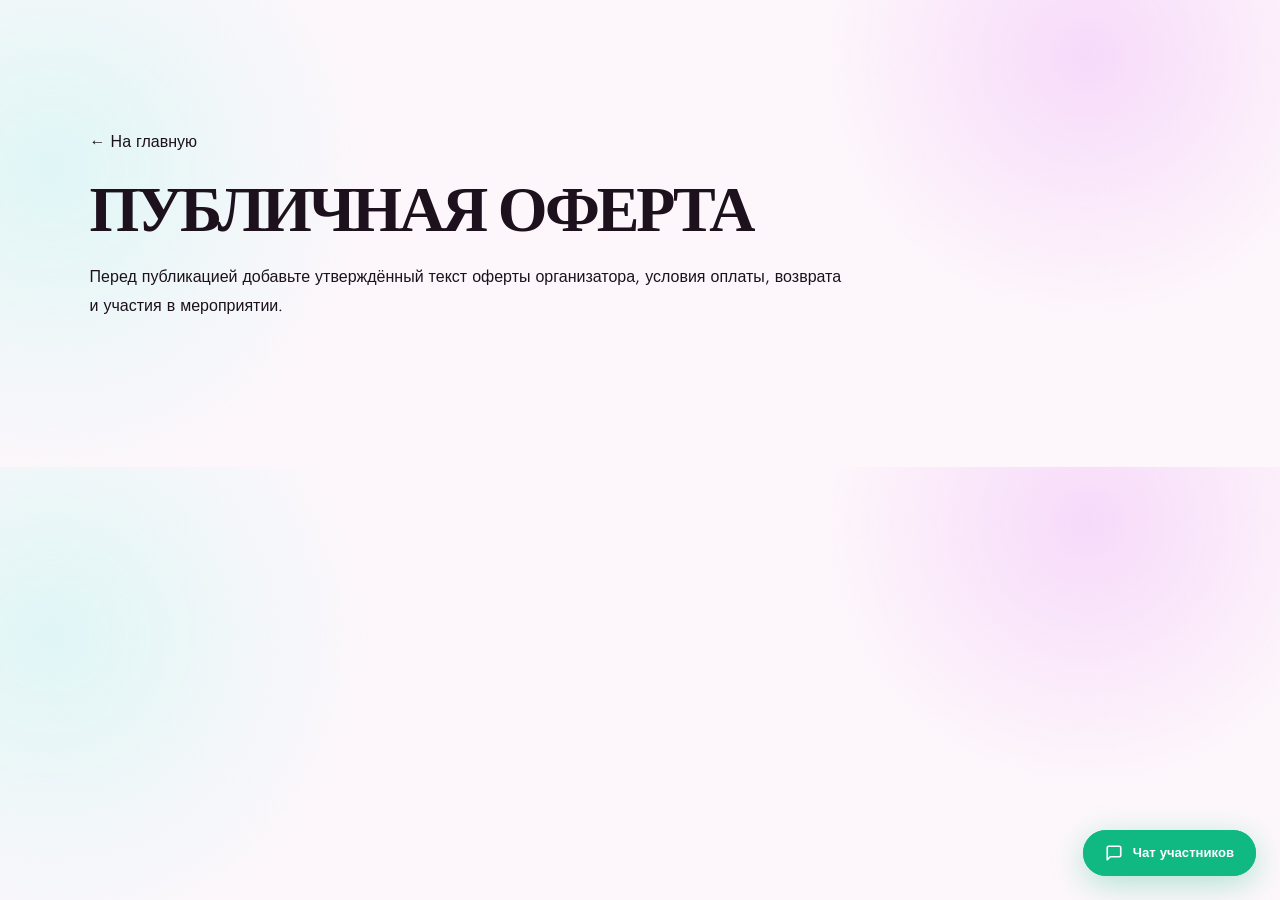
==== commit 44d0c75a: "SEO Яндекс, карусель экспертов, Дарья, иконки-звёздочки, файл подтверждения" ====
--- a/oferta.html
+++ b/oferta.html
@@ -3,7 +3,7 @@
   <meta name="viewport" content="width=device-width, initial-scale=1">
   <title>Публичная оферта — Уик-энд с АУРУМ</title>
   <meta name="description" content="Публичная оферта на участие в психологическом уикенде «Уик-энд с АУРУМ» 25–26 июля на курорте «Утёс», Чебаркуль.">
-  <link rel="canonical" href="https://aurumchel.ru/oferta.html">
+  <link rel="canonical" href="https://events-aurum.ru/oferta.html">
   <link rel="icon" type="image/svg+xml" href="favicon.svg">
   <link rel="stylesheet" href="css/style.css">
 </head><body><main class="section"><a href="index.html">← На главную</a><h1 class="display" style="font-size:4rem">Публичная оферта</h1><p style="max-width:760px;line-height:1.8">Перед публикацией добавьте утверждённый текст оферты организатора, условия оплаты, возврата и участия в мероприятии.</p></main>
--- a/css/style.css
+++ b/css/style.css
@@ -1,3 +1,11 @@
+﻿@font-face{font-family:'Bodoni Moda';src:url('../fonts/bodoni-moda-v28-latin-500.woff2') format('woff2');font-weight:500;font-style:normal;font-display:swap}
+@font-face{font-family:'Bodoni Moda';src:url('../fonts/bodoni-moda-v28-latin-600.woff2') format('woff2');font-weight:600;font-style:normal;font-display:swap}
+@font-face{font-family:'Bodoni Moda';src:url('../fonts/bodoni-moda-v28-latin-500italic.woff2') format('woff2');font-weight:500;font-style:italic;font-display:swap}
+@font-face{font-family:'Jost';src:url('../fonts/jost-v20-latin_latin-ext-300.woff2') format('woff2');font-weight:300;font-style:normal;font-display:swap}
+@font-face{font-family:'Jost';src:url('../fonts/jost-v20-latin_latin-ext-regular.woff2') format('woff2');font-weight:400;font-style:normal;font-display:swap}
+@font-face{font-family:'Jost';src:url('../fonts/jost-v20-latin_latin-ext-500.woff2') format('woff2');font-weight:500;font-style:normal;font-display:swap}
+@font-face{font-family:'Jost';src:url('../fonts/jost-v20-latin_latin-ext-600.woff2') format('woff2');font-weight:600;font-style:normal;font-display:swap}
+@font-face{font-family:'Jost';src:url('../fonts/jost-v20-latin_latin-ext-700.woff2') format('woff2');font-weight:700;font-style:normal;font-display:swap}
 :root{--forest:#123c34;--forest-2:#092a25;--cream:#f5f1e8;--paper:#fffdf8;--ink:#15322d;--gold:#d9a84e;--amber:#ef8d45;--sky:#87c3c6;--line:rgba(20,61,53,.16);--serif:'Cormorant Garamond',serif;--sans:'Manrope',sans-serif}
 *{box-sizing:border-box}html{scroll-behavior:smooth}body{margin:0;background:var(--cream);color:var(--ink);font-family:var(--sans);overflow-x:hidden}body.menu-open{overflow:hidden}img{display:block;width:100%}a{color:inherit;text-decoration:none}button,input,select{font:inherit}.hidden{display:none!important}.cursor-glow{position:fixed;z-index:0;width:28rem;height:28rem;border-radius:50%;background:radial-gradient(circle,rgba(234,181,84,.12),transparent 68%);transform:translate(-50%,-50%);pointer-events:none;opacity:0;transition:opacity .3s}
 .site-header{position:fixed;z-index:50;top:0;left:0;width:100%;display:flex;align-items:center;justify-content:space-between;padding:20px 4.5vw;color:white;transition:.35s}.site-header.scrolled{padding-block:12px;background:rgba(9,42,37,.86);backdrop-filter:blur(18px);border-bottom:1px solid rgba(255,255,255,.1)}.brand{display:flex;align-items:center;gap:10px;font-size:.82rem;font-weight:700;letter-spacing:.18em}.brand img{width:34px;height:34px;object-fit:contain}.nav{display:flex;gap:32px;font-size:.8rem}.nav a{opacity:.78;transition:.2s}.nav a:hover{opacity:1}.header-cta{font-size:.78rem;border-bottom:1px solid;padding:6px 0}.menu-toggle{display:none;background:none;border:0}.menu-toggle span{display:block;width:26px;height:1px;background:#fff;margin:7px}
@@ -6,7 +14,7 @@
 .section-dark{background:var(--forest-2);color:white}.place{display:grid;grid-template-columns:1.05fr .95fr;min-height:760px}.place-image{overflow:hidden}.place-image img{height:100%;object-fit:cover;transition:transform 1.2s}.place-image:hover img{transform:scale(1.035)}.place-copy{padding:110px 7vw 80px;align-self:center}.section-kicker.light{color:#e3b560}.place-copy .display{font-size:clamp(3.4rem,5.4vw,5.8rem)}.place-copy>p{max-width:580px;line-height:1.9;color:rgba(255,255,255,.67)}.place-facts{display:flex;gap:40px;margin-top:60px;border-top:1px solid rgba(255,255,255,.14);padding-top:30px}.place-facts div{display:flex;flex-direction:column}.place-facts strong{font-family:var(--serif);font-size:2.7rem;color:#e3b560}.place-facts span{font-size:.62rem;opacity:.6}
 .program-head,.pricing-head{display:grid;grid-template-columns:1fr .45fr;align-items:end;gap:10vw}.program-head>p,.pricing-head>p{line-height:1.8;opacity:.7;margin-bottom:35px}.day-tabs{display:flex;border-bottom:1px solid var(--line);margin:40px 0 55px}.day-tab{display:flex;align-items:center;gap:15px;background:none;border:0;padding:20px 45px 20px 0;margin-right:50px;color:var(--ink);opacity:.35;cursor:pointer;border-bottom:2px solid transparent}.day-tab span{font-family:var(--serif);font-size:3.4rem}.day-tab small{text-align:left;max-width:70px}.day-tab.active{opacity:1;border-color:var(--gold)}.timeline{max-width:980px;margin-left:auto}.timeline-item{position:relative;display:grid;grid-template-columns:20px 1fr;gap:28px;padding:22px 0;border-bottom:1px solid var(--line)}.timeline-item i{width:9px;height:9px;margin-top:9px;border-radius:50%;border:2px solid var(--gold)}.timeline-item span{font-size:.62rem;text-transform:uppercase;letter-spacing:.13em;color:#9e7b49}.timeline-item h3{font-family:var(--serif);font-size:1.65rem;font-weight:600;margin:7px 0}.timeline-item ul{columns:2;padding-left:18px;font-size:.78rem;line-height:2;opacity:.72}.timeline-item.featured{background:rgba(218,169,78,.1);padding:30px 32px;margin-inline:-32px;border-radius:8px}.program-note{text-align:right;font-size:.66rem;opacity:.5;margin-top:20px}
 .for-whom{text-align:center}.for-whom .section-kicker{justify-content:center}.audience-list{max-width:1050px;margin:70px auto 0;text-align:left}.audience-row{display:grid;grid-template-columns:80px .5fr 1fr;align-items:center;gap:30px;padding:30px 0;border-top:1px solid var(--line)}.audience-row:last-child{border-bottom:1px solid var(--line)}.audience-row>span{font-size:.62rem;color:#9d7744}.audience-row h3{font-family:var(--serif);font-size:2rem;margin:0}.audience-row p{line-height:1.7;font-size:.85rem;opacity:.68}
-.pricing{background:#ebe5d8}.price-grid{display:grid;grid-template-columns:repeat(6,1fr);gap:18px;margin-top:65px;align-items:stretch}.price-card{grid-column:span 2;position:relative;background:var(--paper);padding:30px;border:1px solid rgba(19,60,52,.08);display:flex;flex-direction:column;transition:transform .35s,box-shadow .35s}.price-card:nth-child(4){grid-column:2/span 2}.price-card:hover{transform:translateY(-8px);box-shadow:0 24px 60px rgba(22,60,53,.1)}.featured-price{background:var(--forest);color:white;transform:translateY(-12px)}.featured-price:hover{transform:translateY(-18px)}.popular{position:absolute;top:-28px;left:0;right:0;background:var(--gold);color:var(--forest);padding:8px;text-align:center;text-transform:uppercase;letter-spacing:.16em;font-size:.55rem}.price-top{display:flex;justify-content:space-between;gap:10px;text-transform:uppercase;letter-spacing:.12em;font-size:.57rem}.availability{color:#a16d38;background:#f4e6cd;padding:5px 8px;border-radius:100px;white-space:nowrap}.availability.unlimited{color:#4a7a67;background:#e6eee9}.price-card h3{font-family:var(--serif);font-size:2.1rem;margin:30px 0 12px}.price{font-family:var(--serif);font-size:3.5rem;white-space:nowrap}.price small{font-size:1.5rem}.price-card ul{padding:20px 0 15px;list-style:none;border-top:1px solid var(--line);margin-top:20px;min-height:165px}.price-card li{position:relative;padding:7px 0 7px 20px;font-size:.73rem;line-height:1.4;opacity:.75}.price-card li:before{content:'•';position:absolute;left:2px;color:var(--gold)}.room-link{font-size:.69rem;text-decoration:underline;margin:0 0 20px}.featured-price .availability{background:rgba(255,255,255,.12);color:#f1c475}.featured-price ul{border-color:rgba(255,255,255,.15)}.sharing-note{max-width:1050px;margin:70px auto 0;display:grid;grid-template-columns:80px 1fr;gap:28px;align-items:center;padding:32px;border:1px solid var(--line);background:rgba(255,255,255,.32)}.sharing-note>span{display:grid;place-items:center;width:60px;height:60px;border-radius:50%;background:var(--forest);color:white;font-size:1.5rem}.sharing-note h3{font-family:var(--serif);font-size:1.8rem;margin:0 0 8px}.sharing-note p{font-size:.8rem;line-height:1.7;opacity:.68;margin:0}
+.pricing{background:#ebe5d8}.price-grid{display:grid;grid-template-columns:repeat(6,1fr);gap:18px;margin-top:65px;align-items:stretch}.price-card{grid-column:span 2;position:relative;background:var(--paper);padding:30px;border:1px solid rgba(19,60,52,.08);display:flex;flex-direction:column;transition:transform .35s,box-shadow .35s}.price-card:nth-child(4){grid-column:2/span 2}.price-card:hover{transform:translateY(-8px);box-shadow:0 24px 60px rgba(22,60,53,.1)}.featured-price{background:var(--forest);color:white;transform:translateY(-12px)}.featured-price:hover{transform:translateY(-18px)}.popular{position:absolute;top:-28px;left:0;right:0;background:var(--gold);color:var(--forest);padding:8px;text-align:center;text-transform:uppercase;letter-spacing:.16em;font-size:.55rem}.price-top{display:flex;justify-content:space-between;gap:10px;text-transform:uppercase;letter-spacing:.12em;font-size:.57rem}.availability{color:#a16d38;background:#f4e6cd;padding:5px 8px;border-radius:100px;white-space:nowrap}.availability.unlimited{color:#4a7a67;background:#e6eee9}.price-card h3{font-family:var(--serif);font-size:2.1rem;margin:30px 0 12px}.price{font-family:var(--serif);font-size:3.5rem;white-space:nowrap}.price small{font-size:1.5rem}.price-card ul{padding:20px 0 15px;list-style:none;border-top:1px solid var(--line);margin-top:20px;min-height:165px}.price-card li{position:relative;padding:7px 0 7px 20px;font-size:.73rem;line-height:1.4;opacity:.75}.price-card li:before{content:'✦';position:absolute;left:2px;color:#DDB06C;font-weight:700}.room-link{font-size:.69rem;text-decoration:underline;margin:0 0 20px}.featured-price .availability{background:rgba(255,255,255,.12);color:#f1c475}.featured-price ul{border-color:rgba(255,255,255,.15)}.sharing-note{max-width:1050px;margin:70px auto 0;display:grid;grid-template-columns:80px 1fr;gap:28px;align-items:center;padding:32px;border:1px solid var(--line);background:rgba(255,255,255,.32)}.sharing-note>span{display:grid;place-items:center;width:60px;height:60px;border-radius:50%;background:var(--forest);color:white;font-size:1.5rem}.sharing-note h3{font-family:var(--serif);font-size:1.8rem;margin:0 0 8px}.sharing-note p{font-size:.8rem;line-height:1.7;opacity:.68;margin:0}
 .faq{display:grid;grid-template-columns:.75fr 1.25fr;gap:9vw}.faq .display{font-size:clamp(3rem,5vw,5.4rem)}.accordion details{border-top:1px solid var(--line)}.accordion details:last-child{border-bottom:1px solid var(--line)}.accordion summary{list-style:none;padding:25px 0;display:flex;justify-content:space-between;align-items:center;font-family:var(--serif);font-size:1.45rem;cursor:pointer}.accordion summary::-webkit-details-marker{display:none}.accordion summary span{font-family:var(--sans);font-size:1.2rem;transition:transform .25s}.accordion details[open] summary span{transform:rotate(45deg)}.accordion p{max-width:650px;margin:-5px 0 25px;font-size:.84rem;line-height:1.75;opacity:.65}
 .booking{padding:120px 7vw;display:grid;grid-template-columns:1fr .8fr;gap:10vw;align-items:center;position:relative;overflow:hidden}.booking:before{content:"";position:absolute;width:650px;height:650px;border-radius:50%;background:radial-gradient(circle,rgba(238,161,70,.2),transparent 65%);left:-150px;bottom:-300px}.booking-copy{position:relative}.booking-copy .display{font-size:clamp(3.2rem,5.3vw,5.7rem)}.booking-copy>p{max-width:580px;line-height:1.8;color:rgba(255,255,255,.65)}.booking-form{padding:36px;border-radius:8px}.booking-form>label{display:block;margin-bottom:22px}.booking-form label>span,.booking-form legend{display:block;font-size:.62rem;text-transform:uppercase;letter-spacing:.12em;color:rgba(255,255,255,.62);margin-bottom:9px}.booking-form input,.booking-form select{width:100%;background:rgba(255,255,255,.08);border:1px solid rgba(255,255,255,.16);color:white;padding:14px 15px;outline:none;border-radius:3px}.booking-form select option{color:#17372f}.booking-form input:focus,.booking-form select:focus{border-color:#e8b45b}.booking-form fieldset{border:0;padding:0;margin:0 0 22px}.booking-form .radio{display:inline-block;margin:0 6px 7px 0}.booking-form .radio input{position:absolute;opacity:0}.booking-form .radio span{display:block;text-transform:none;letter-spacing:0;border:1px solid rgba(255,255,255,.17);padding:9px 11px;border-radius:100px;cursor:pointer}.booking-form .radio input:checked+span{background:#e8b45b;color:#17372f;border-color:#e8b45b}.booking-form .consent{display:flex;gap:10px;align-items:flex-start}.booking-form .consent input{width:auto;margin-top:2px}.booking-form .consent span{text-transform:none;letter-spacing:0;line-height:1.45}.booking-form .consent a{text-decoration:underline}.booking-form .btn{width:100%}footer{background:#071e1b;color:white;padding:30px 5vw;display:flex;align-items:center;justify-content:space-between;font-size:.68rem}footer p{opacity:.5}footer>div{display:flex;gap:20px;opacity:.6}
 .reveal{opacity:0;transform:translateY(28px);transition:opacity .8s cubic-bezier(.2,.7,.2,1),transform .8s cubic-bezier(.2,.7,.2,1)}.reveal.visible{opacity:1;transform:none}
@@ -14,7 +22,7 @@
 @media(max-width:700px){.site-header{padding:14px 20px}.hero{padding:115px 22px 70px}.hero-media{background-position:58% center}.hero-content{margin-top:auto}.hero-actions{align-items:flex-start;flex-direction:column}.scroll-note{display:none}.section{padding:90px 22px}.display{line-height:.92}.manifest-grid{gap:20px}.experience-grid{grid-template-columns:1fr}.experience-card,.experience-card+article{padding:28px 0;border-left:0;border-bottom:1px solid var(--line)}.place-image{height:500px}.place-copy{padding:85px 22px}.place-facts{gap:22px;flex-wrap:wrap}.day-tab{margin-right:18px;padding-right:18px}.timeline-item.featured{margin-inline:-10px;padding:25px 10px}.timeline-item ul{columns:1}.audience-row{grid-template-columns:40px 1fr;gap:12px}.audience-row p{grid-column:2}.price-grid{grid-template-columns:1fr;gap:34px}.price-card,.price-card:nth-child(4){grid-column:1}.featured-price{margin-top:25px}.sharing-note{grid-template-columns:1fr}.booking{padding:90px 22px}.booking-form{padding:24px 18px}.booking-form .radio{display:block}.booking-form .radio span{width:100%}footer{flex-direction:column;gap:20px;text-align:center}.cursor-glow{display:none}}
 @media(prefers-reduced-motion:reduce){html{scroll-behavior:auto}.orb{animation:none}.reveal{opacity:1;transform:none;transition:none}.hero-media{transform:none!important}*{transition-duration:.01ms!important}}
 
-/* UI UX Pro Max — vibrant editorial redesign */
+/* UI UX Pro Max вЂ” vibrant editorial redesign */
 :root{--forest:#18181b;--forest-2:#0b0b0d;--cream:#fafafa;--paper:#fff;--ink:#09090b;--gold:#f6c453;--amber:#ff7a59;--pink:#ec4899;--lime:#d9ff68;--sky:#6ed7dc;--line:rgba(9,9,11,.13);--serif:'Lora',serif;--sans:'Raleway',sans-serif}
 body{background:var(--cream);color:var(--ink)}
 .site-header{top:14px;left:3vw;width:94vw;padding:10px 14px 10px 20px;color:var(--ink);background:rgba(255,255,255,.9);border:1px solid rgba(255,255,255,.72);border-radius:18px;box-shadow:0 10px 40px rgba(0,0,0,.09);backdrop-filter:blur(20px)}
@@ -61,7 +69,7 @@
 
 /* Emerald brand header + host */
 .site-header,.site-header.scrolled{background:rgba(3,91,73,.93);border-color:rgba(255,255,255,.17);box-shadow:0 18px 55px rgba(0,55,45,.22)}.site-header .brand-full{background:rgba(255,255,255,.94);border-radius:12px;padding:2px 10px}.site-header .brand-full img{width:142px;height:46px}.site-header .nav a{color:#fff;opacity:.72}.site-header .nav a:hover{color:#e9ffb0;opacity:1}.site-header .header-cta{background:#e9ffb0;color:#073f35}.site-header .header-cta:hover{background:#fff}.site-header .menu-toggle span{background:#fff}
-.host{display:grid;grid-template-columns:.9fr 1.1fr;gap:10vw;align-items:center;overflow:hidden}.host-visual{position:relative;min-height:720px}.host-visual:before{content:'';position:absolute;width:460px;height:460px;border-radius:50%;background:radial-gradient(circle at 35% 25%,#f9a8d4,#8b5cf6 55%,transparent 72%);filter:blur(10px);left:-60px;top:80px;opacity:.42}.host-blob{position:absolute;inset:20px 30px 20px 0;border-radius:44% 56% 48% 52%/34% 40% 60% 66%;overflow:hidden;transform:rotate(-2deg);box-shadow:0 42px 110px rgba(56,25,66,.23)}.host-blob img{height:100%;object-fit:cover;object-position:center 32%;transform:scale(1.03)}.host-float{position:absolute;z-index:2;padding:18px 22px;border-radius:18px;color:#fff;background:rgba(20,11,24,.4);display:flex;flex-direction:column}.host-float strong{font-family:var(--serif);font-size:2.1rem;color:#e9ffb0}.host-float span{font-size:.66rem;text-transform:uppercase;letter-spacing:.11em}.host-float-one{right:-30px;top:110px;animation:levitate 7s ease-in-out infinite}.host-float-two{left:-20px;bottom:100px;animation:levitate 8s ease-in-out infinite reverse}.host-lead{font-size:1.18rem;line-height:1.75;max-width:670px}.host-facts{display:grid;grid-template-columns:1fr 1fr;gap:0;margin:38px 0;padding:0;list-style:none;border-top:1px solid var(--line)}.host-facts li{position:relative;padding:18px 20px 18px 28px;border-bottom:1px solid var(--line);font-size:.82rem;line-height:1.5}.host-facts li:before{content:'✦';position:absolute;left:0;color:var(--pink)}.text-arrow{display:inline-flex;align-items:center;gap:18px;font-weight:600;border-bottom:1px solid;padding-bottom:8px}.text-arrow span{color:var(--pink);font-size:1.3rem}
+.host{display:grid;grid-template-columns:.9fr 1.1fr;gap:10vw;align-items:center;overflow:hidden}.host-visual{position:relative;min-height:720px}.host-visual:before{content:'';position:absolute;width:460px;height:460px;border-radius:50%;background:radial-gradient(circle at 35% 25%,#f9a8d4,#8b5cf6 55%,transparent 72%);filter:blur(10px);left:-60px;top:80px;opacity:.42}.host-blob{position:absolute;inset:20px 30px 20px 0;border-radius:44% 56% 48% 52%/34% 40% 60% 66%;overflow:hidden;transform:rotate(-2deg);box-shadow:0 42px 110px rgba(56,25,66,.23)}.host-blob img{height:100%;object-fit:cover;object-position:center 32%;transform:scale(1.03)}.host-float{position:absolute;z-index:2;padding:18px 22px;border-radius:18px;color:#fff;background:rgba(20,11,24,.4);display:flex;flex-direction:column}.host-float strong{font-family:var(--serif);font-size:2.1rem;color:#e9ffb0}.host-float span{font-size:.66rem;text-transform:uppercase;letter-spacing:.11em}.host-float-one{right:-30px;top:110px;animation:levitate 7s ease-in-out infinite}.host-float-two{left:-20px;bottom:100px;animation:levitate 8s ease-in-out infinite reverse}.host-lead{font-size:1.18rem;line-height:1.75;max-width:670px}.host-facts{display:grid;grid-template-columns:1fr 1fr;gap:0;margin:38px 0;padding:0;list-style:none;border-top:1px solid var(--line)}.host-facts li{position:relative;padding:18px 20px 18px 28px;border-bottom:1px solid var(--line);font-size:.82rem;line-height:1.5}.host-facts li:before{content:'✦';position:absolute;left:0;color:#DDB06C;font-weight:700;margin-right:10px}.text-arrow{display:inline-flex;align-items:center;gap:18px;font-weight:600;border-bottom:1px solid;padding-bottom:8px}.text-arrow span{color:var(--pink);font-size:1.3rem}
 @media(max-width:1000px){.host{grid-template-columns:1fr}.host-visual{min-height:680px;max-width:650px;width:100%}.host-copy{max-width:760px}.host-float-one{right:0}}
 @media(max-width:700px){.site-header .brand-full img{width:104px;height:38px}.site-header .brand-full{padding-inline:7px}.host-visual{min-height:520px}.host-blob{inset:10px 0;border-radius:100px 30px 120px 30px}.host-float{padding:12px 15px}.host-float strong{font-size:1.55rem}.host-float-one{top:55px;right:-8px}.host-float-two{left:-5px;bottom:48px}.host-facts{grid-template-columns:1fr}}
 .hero-media{background-image:url('../photos/hero-lounger.png');background-position:center 48%}
@@ -92,10 +100,10 @@
 @media(prefers-reduced-motion:reduce){.chat-cta,.expert-card{transition:none}.chat-cta:hover{transform:none}.expert-card:hover{transform:none}}
 
 /* ============================================================
-   ADAPTIVE PATCH — June 2026
+   ADAPTIVE PATCH вЂ” June 2026
    ============================================================ */
 
-/* 1. «Не просто отдохнуть» — prominent accent phrase */
+/* 1. В«РќРµ РїСЂРѕСЃС‚Рѕ РѕС‚РґРѕС…РЅСѓС‚СЊВ» вЂ” prominent accent phrase */
 .promise-line {
   grid-template-columns: auto 1fr;
   gap: clamp(24px, 4vw, 56px);
@@ -110,7 +118,7 @@
   color: var(--pink);
 }
 
-/* 2. Logo — 25% larger across all breakpoints */
+/* 2. Logo вЂ” 25% larger across all breakpoints */
 .site-header .brand-full img {
   width: 193px !important;
   height: auto !important;
@@ -132,7 +140,7 @@
   }
 }
 
-/* ===== PHOTO-STORY: обтекаемые фото + подписи на цветных плашках ===== */
+/* ===== PHOTO-STORY: РѕР±С‚РµРєР°РµРјС‹Рµ С„РѕС‚Рѕ + РїРѕРґРїРёСЃРё РЅР° С†РІРµС‚РЅС‹С… РїР»Р°С€РєР°С… ===== */
 .photo-story{
   display:grid;
   grid-template-columns:repeat(3,1fr);
@@ -157,7 +165,7 @@
 }
 .photo-tile.tall img{ aspect-ratio:1/1; }
 
-/* Обтекаемые blob-формы — у каждого фото своя */
+/* РћР±С‚РµРєР°РµРјС‹Рµ blob-С„РѕСЂРјС‹ вЂ” Сѓ РєР°Р¶РґРѕРіРѕ С„РѕС‚Рѕ СЃРІРѕСЏ */
 .photo-tile:nth-child(1) img{ border-radius:70% 30% 65% 35% / 35% 60% 40% 65%; }
 .photo-tile:nth-child(2) img{ border-radius:30% 70% 28% 72% / 68% 30% 70% 32%; }
 .photo-tile:nth-child(3) img{ border-radius:65% 35% 80% 20% / 25% 75% 28% 72%; }
@@ -166,7 +174,7 @@
 .photo-tile:nth-child(6) img{ border-radius:32% 68% 22% 78% / 65% 35% 72% 28%; }
 .photo-tile:hover img{ transform:scale(1.03); border-radius:50%; }
 
-/* Плашки с подписями */
+/* РџР»Р°С€РєРё СЃ РїРѕРґРїРёСЃСЏРјРё */
 .photo-tile span{
   display:inline-block;
   padding:11px 28px;
@@ -181,7 +189,7 @@
 }
 .photo-tile:hover span{ transform:rotate(0deg) scale(1.06)!important; }
 
-/* Цвета гаммы сайта + хаотичные наклоны */
+/* Р¦РІРµС‚Р° РіР°РјРјС‹ СЃР°Р№С‚Р° + С…Р°РѕС‚РёС‡РЅС‹Рµ РЅР°РєР»РѕРЅС‹ */
 .photo-tile:nth-child(1) span{ background:#035b49; transform:rotate(-4deg); }
 .photo-tile:nth-child(2) span{ background:#557C4D; transform:rotate(3deg); }
 .photo-tile:nth-child(3) span{ background:#DDB06C; color:#3a2a10; transform:rotate(-2.5deg); }
@@ -189,12 +197,12 @@
 .photo-tile:nth-child(5) span{ background:#c79a4f; color:#3a2a10; transform:rotate(-3.5deg); }
 .photo-tile:nth-child(6) span{ background:#6b8e7a; transform:rotate(2.5deg); }
 
-/* Планшет */
+/* РџР»Р°РЅС€РµС‚ */
 @media (max-width:1000px){
   .photo-story{ grid-template-columns:repeat(2,1fr); gap:30px 26px; }
 }
 
-/* Мобайл — одна колонка, без горизонтального скролла */
+/* РњРѕР±Р°Р№Р» вЂ” РѕРґРЅР° РєРѕР»РѕРЅРєР°, Р±РµР· РіРѕСЂРёР·РѕРЅС‚Р°Р»СЊРЅРѕРіРѕ СЃРєСЂРѕР»Р»Р° */
 @media (max-width:700px){
   .photo-story{ grid-template-columns:1fr; gap:28px; padding:36px 18px; }
   .photo-tile span{ font-size:16px; padding:10px 24px; }
@@ -239,3 +247,46 @@
 body.menu-open .vk-chat-btn{display:none}
 @media(max-width:700px){.vk-chat-btn{bottom:20px;right:16px;padding:12px 14px}.vk-btn-text{display:none}}
 @media(prefers-reduced-motion:reduce){.vk-chat-btn,.vk-chat-btn::before,.vk-chat-btn::after{animation:none!important}}
+.form-success,.form-error{border-radius:12px;padding:16px 20px;font-size:.88rem;line-height:1.6;margin-bottom:16px}
+.form-success{background:rgba(3,91,73,.12);border:1px solid rgba(3,91,73,.28);color:#035b49}
+.form-error{background:rgba(185,28,28,.08);border:1px solid rgba(185,28,28,.22);color:#7f1d1d}
+
+
+/* ===== Карусель экспертов ===== */
+.experts-carousel{ position:relative; display:flex; align-items:center; gap:8px; max-width:1200px; margin:0 auto; }
+.experts-track{
+  display:flex; gap:24px;
+  overflow-x:auto; scroll-snap-type:x mandatory; scroll-behavior:smooth;
+  padding:8px 4px 16px;
+  -ms-overflow-style:none; scrollbar-width:none;
+}
+.experts-track::-webkit-scrollbar{ display:none; }
+.experts-track .expert-card{ flex:0 0 320px; scroll-snap-align:start; }
+
+.exp-arrow{
+  flex:0 0 auto; position:relative;
+  width:52px; height:52px; border-radius:50%; border:none;
+  background:#035b49; color:#fff;
+  display:flex; align-items:center; justify-content:center; cursor:pointer;
+  box-shadow:0 6px 16px rgba(3,91,73,.25);
+  transition:background .2s ease, transform .2s ease; z-index:2;
+}
+.exp-arrow::after{
+  content:""; position:absolute; inset:0; border-radius:50%;
+  border:2px solid #035b49; animation:expPulse 1.8s ease-out infinite;
+}
+.exp-arrow svg{ animation:expNudgeR 1.2s ease-in-out infinite; }
+.exp-prev svg{ animation:expNudgeL 1.2s ease-in-out infinite; }
+.exp-arrow:hover{ background:#06755e; transform:scale(1.08); }
+.exp-arrow:disabled{ opacity:.35; cursor:default; transform:none; }
+.exp-arrow:disabled::after, .exp-arrow:disabled svg{ animation:none; }
+
+@keyframes expPulse{ 0%{ transform:scale(1); opacity:.6; } 100%{ transform:scale(1.6); opacity:0; } }
+@keyframes expNudgeR{ 0%,100%{ transform:translateX(0); } 50%{ transform:translateX(3px); } }
+@keyframes expNudgeL{ 0%,100%{ transform:translateX(0); } 50%{ transform:translateX(-3px); } }
+
+@media (max-width:700px){
+  .exp-arrow{ display:none; }
+  .experts-track{ gap:16px; padding:8px 16px 16px; scroll-padding-left:16px; }
+  .experts-track .expert-card{ flex:0 0 82%; }
+}
